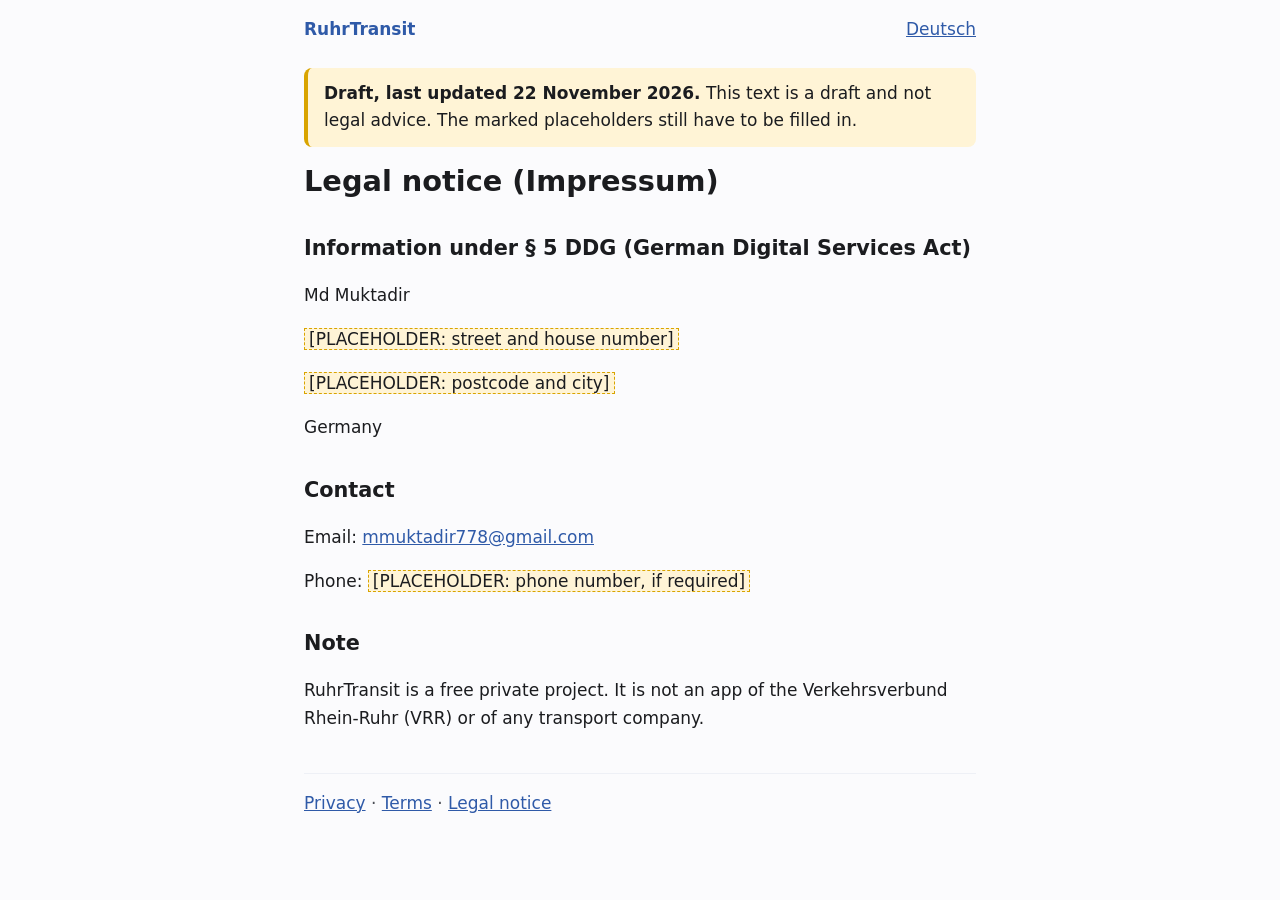
==== docs/impressum-en.html @ 04abf8c8 "docs(legal): rewrite privacy policy and terms, add Impressum draft and website - Privacy policy and " ====
<!doctype html>
<html lang="en">
<head>
<meta charset="utf-8">
<meta name="viewport" content="width=device-width, initial-scale=1">
<meta name="robots" content="noindex">
<title>Legal notice (Impressum) - RuhrTransit</title>
<link rel="stylesheet" href="style.css">
</head>
<body>
<header>
  <a class="home" href="index.html">RuhrTransit</a>
  <a class="language" href="impressum.html" hreflang="de" lang="de">Deutsch</a>
</header>
<main>
<p class="draft"><strong>Draft, last updated 22 November 2026.</strong> This text is a draft and not legal advice. The marked placeholders still have to be filled in.</p>
<h1>Legal notice (Impressum)</h1>
<h2>Information under § 5 DDG (German Digital Services Act)</h2>
<p>Md Muktadir</p>
<p><mark>[PLACEHOLDER: street and house number]</mark></p>
<p><mark>[PLACEHOLDER: postcode and city]</mark></p>
<p>Germany</p>
<h2>Contact</h2>
<p>Email: <a href="mailto:mmuktadir778@gmail.com">mmuktadir778@gmail.com</a></p>
<p>Phone: <mark>[PLACEHOLDER: phone number, if required]</mark></p>
<h2>Note</h2>
<p>RuhrTransit is a free private project. It is not an app of the Verkehrsverbund Rhein-Ruhr (VRR) or of any transport company.</p>
</main>
<footer>
  <nav><a href="privacy-en.html">Privacy</a> · <a href="terms-en.html">Terms</a> · <a href="impressum-en.html">Legal notice</a></nav>
</footer>
</body>
</html>
---- docs/style.css ----
:root {
  color-scheme: light dark;
  --text: #1b1c1f;
  --muted: #4a4d55;
  --background: #fbfbfd;
  --card: #eef0f6;
  --accent: #2f5aa8;
  --draft: #fff4d6;
  --draft-border: #d9a400;
}
@media (prefers-color-scheme: dark) {
  :root {
    --text: #e4e5ea;
    --muted: #b4b7c0;
    --background: #121316;
    --card: #1f2127;
    --accent: #9dbbff;
    --draft: #3a3112;
    --draft-border: #c99a12;
  }
}
* { box-sizing: border-box; }
body {
  margin: 0;
  background: var(--background);
  color: var(--text);
  font: 17px/1.6 system-ui, -apple-system, "Segoe UI", Roboto, sans-serif;
}
header, main, footer { max-width: 44rem; margin: 0 auto; padding: 0 16px; }
header {
  display: flex;
  justify-content: space-between;
  align-items: center;
  padding-top: 16px;
  padding-bottom: 8px;
}
.home { font-weight: 700; text-decoration: none; }
a { color: var(--accent); overflow-wrap: anywhere; }
h1 { font-size: 1.8rem; line-height: 1.25; margin: 1rem 0; }
h2 { font-size: 1.3rem; margin: 2rem 0 0.5rem; }
h3 { font-size: 1.1rem; margin: 1.5rem 0 0.25rem; }
ul { padding-left: 1.25rem; }
li { margin: 0.4rem 0; }
.draft {
  background: var(--draft);
  border-left: 4px solid var(--draft-border);
  padding: 12px 16px;
  border-radius: 8px;
}
mark { background: var(--draft); color: var(--text); padding: 0 4px; border: 1px dashed var(--draft-border); }
footer { padding-top: 24px; padding-bottom: 32px; color: var(--muted); }
footer nav { border-top: 1px solid var(--card); padding-top: 16px; }
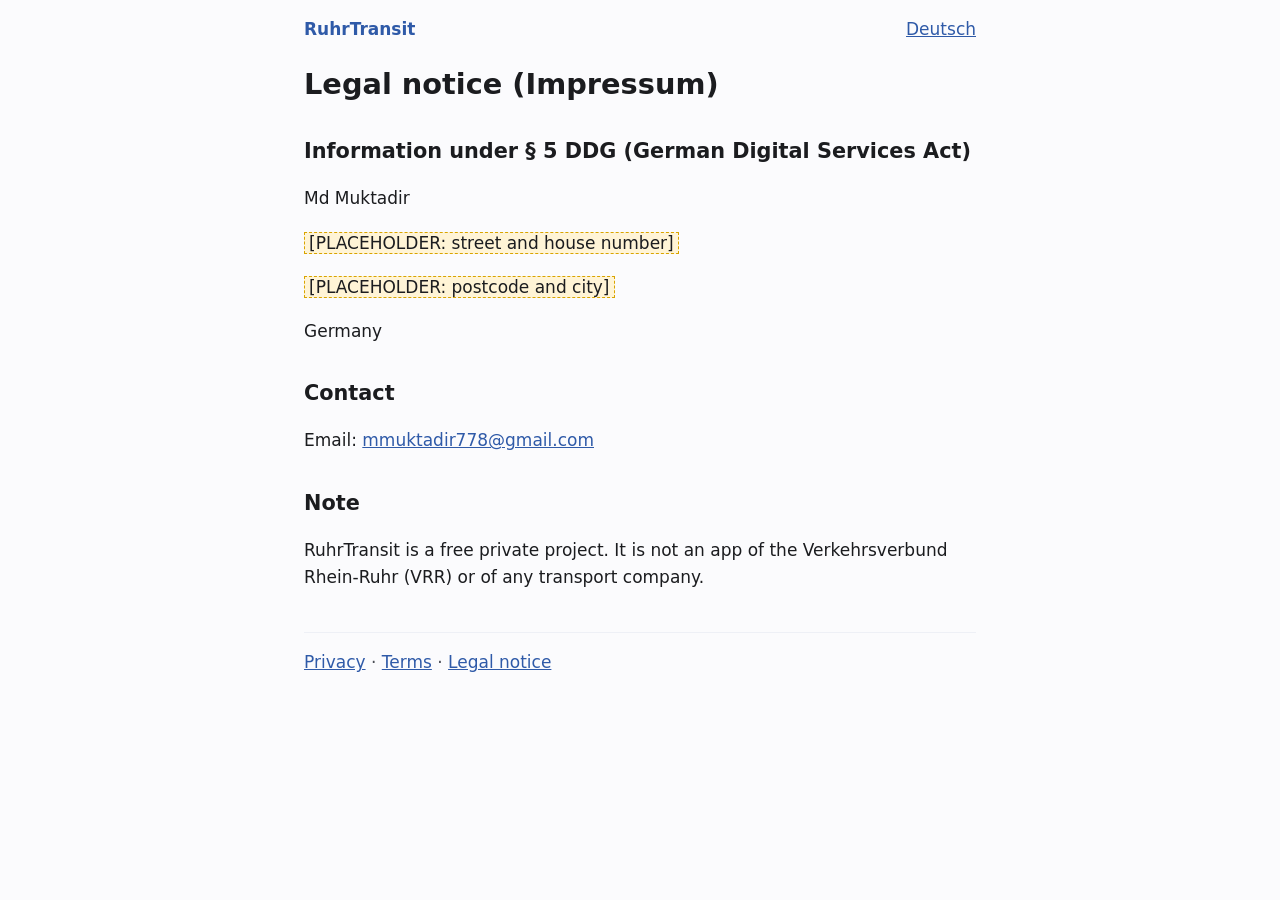
==== commit a78f6aa9: "docs(legal): drop draft notes and Impressum phone line, keep a plain date The privacy policy and ter" ====
--- a/docs/impressum-en.html
+++ b/docs/impressum-en.html
@@ -13,7 +13,6 @@
   <a class="language" href="impressum.html" hreflang="de" lang="de">Deutsch</a>
 </header>
 <main>
-<p class="draft"><strong>Draft, last updated 22 November 2026.</strong> This text is a draft and not legal advice. The marked placeholders still have to be filled in.</p>
 <h1>Legal notice (Impressum)</h1>
 <h2>Information under § 5 DDG (German Digital Services Act)</h2>
 <p>Md Muktadir</p>
@@ -22,7 +21,6 @@
 <p>Germany</p>
 <h2>Contact</h2>
 <p>Email: <a href="mailto:mmuktadir778@gmail.com">mmuktadir778@gmail.com</a></p>
-<p>Phone: <mark>[PLACEHOLDER: phone number, if required]</mark></p>
 <h2>Note</h2>
 <p>RuhrTransit is a free private project. It is not an app of the Verkehrsverbund Rhein-Ruhr (VRR) or of any transport company.</p>
 </main>
